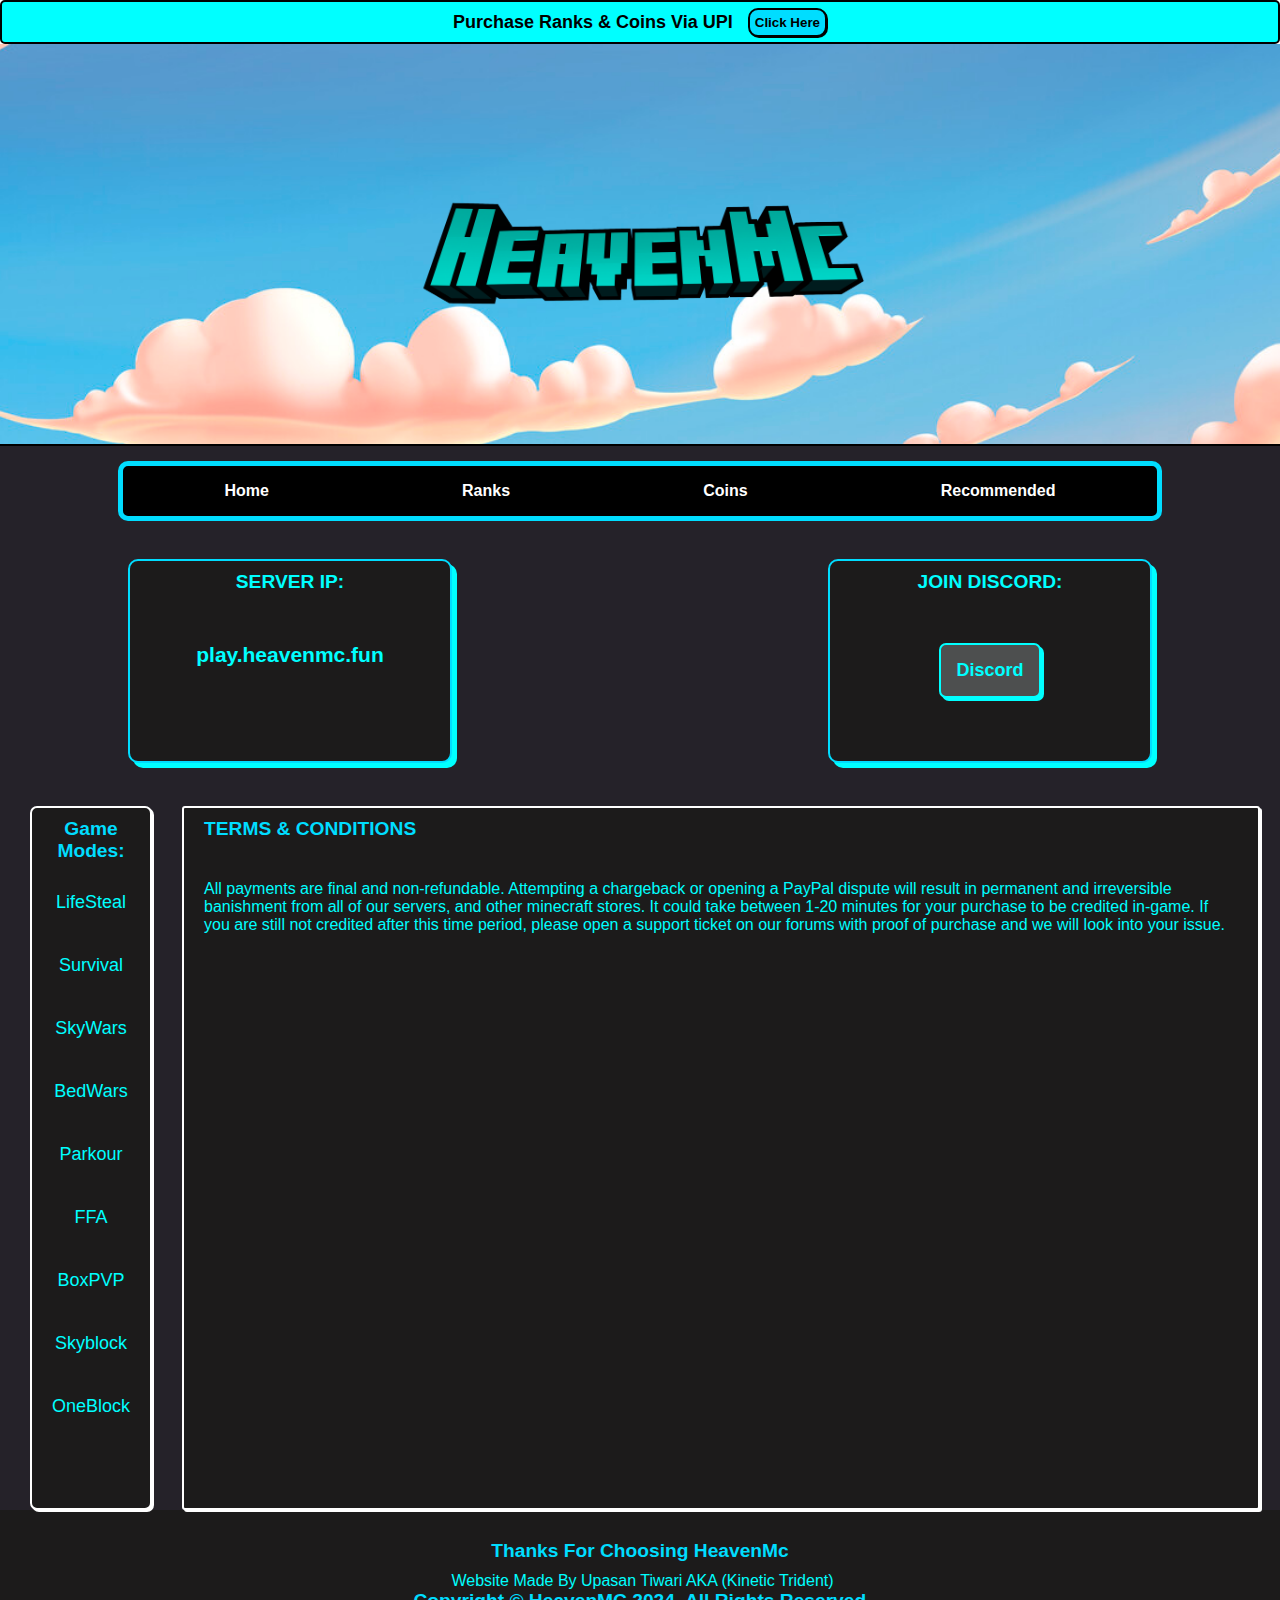
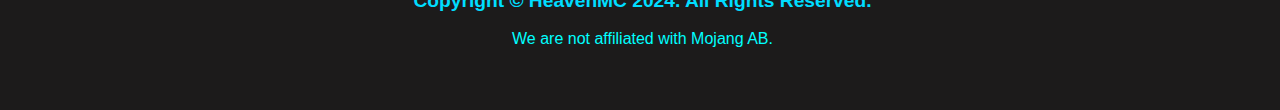
==== index.html @ b8bc9bab "Try" ====
<!DOCTYPE html>
<html lang="en">
<head>
    <meta charset="UTF-8">
    <meta name="viewport" content="width=device-width, initial-scale=1.0">
    <link rel="stylesheet" href="style.css">
    <title>HeavenMC</title>
</head>
<body>
    <!-- TOP TITTLE OF PAGE  -->
    <div class="notice">
        Purchase Ranks & Coins Via UPI  <button onclick="window.location.href='https://discord.gg/vRXnw2kEem';" class="noticebtn">Click Here</button>
    </div>

    <!-- HERO AREA CONTAINING LOGO OF HEAVENMC -->
    <div class="hero-main">
        <div class="hero-logo">
        </div>
    </div>
    
    <!-- MAIN AREA OF LANDING PAGE -->
    <div class="main">
        <!-- NAVIGATION SECTION -->
        <div class="nav-main">
            <div class="nav-con">
                <a href="index.html">Home</a>  
                <a href="ranks.html">Ranks</a> 
                <a href="coins.html">Coins</a>
                <a href="recommended.html">Recommended</a>
            </div>
        </div>
    
        <!-- INFORMATION SECTION -->
        <div class="info-main">
            <div class="info-con">
                <div class="info-ip">
                    <div class="ip-tittle">SERVER IP:</div>
                    <div class="ip-txt">play.heavenmc.fun</div>
                </div>
                <div class="info-dis">
                    <div class="dis-tittle">JOIN DISCORD:</div>
                    <div class="dis-txt"><button onclick="window.location.href='https://discord.gg/vRXnw2kEem';" class="disbtn">Discord</button></div>
                </div>
            </div>
        </div>

        <!-- TERMS AND CONDITION AS WELL AS GAMEMODES -->
        <div class="detail-main">
            <div class="game-main">
                <div class="game-tittle">Game Modes:</div>
                <div class="game-list">LifeSteal
                    <br><br><br> Survival
                    <br><br><br> SkyWars
                    <br><br><br> BedWars
                    <br><br><br> Parkour
                    <br><br><br> FFA
                    <br><br><br> BoxPVP
                    <br><br><br> Skyblock
                    <br><br><br> OneBlock
                </div>
            </div>
            <div class="terms-main">
                <div class="terms-tittle">TERMS & CONDITIONS</div>
                <div class="terms-txt">All payments are final and non-refundable. Attempting a chargeback or opening a PayPal dispute will result in permanent and irreversible banishment from all of our servers, and other minecraft stores.

                    It could take between 1-20 minutes for your purchase to be credited in-game. If you are still not credited after this time period, please open a support ticket on our forums with proof of purchase and we will look into your issue.
                </div>
            </div>
        </div>
    </div>

    <!-- FOOTER OF LANDING PAGE -->
    <footer>
        <div class="end-main">
            <div class="end-tittle">Thanks For Choosing HeavenMc</div>
            <div class="end-txt">Website Made By Upasan Tiwari AKA (Kinetic Trident)<br><div class="txt">Copyright © HeavenMC 2024. All Rights Reserved.</div><br>

                We are not affiliated with Mojang AB.</div>
        </div>
    </footer>

    <!-- JAVASCRIPT LINKINIG CODE -->
    <script src="main.js"></script>

</body>
</html>
---- style.css ----
*{
    padding: 0px;
    margin: 0px;
    font-family: Arial, Helvetica, sans-serif;
}

 /* TOP TITTLE OF PAGE   */
.notice {
    height: 40px;
    border: 2px solid black;
    border-radius: 5px;
    display: flex;
    align-items: center;
    justify-content: center;
    font-family: 'Trebuchet MS', 'Lucida Sans Unicode', 'Lucida Grande', 'Lucida Sans', Arial, sans-serif;
    background-color: aqua;
    font-weight: bolder;
    font-size: large;
    flex-wrap: wrap;
}

.noticebtn {
    margin-left: 15px;
    padding: 5px;
    border: 2px solid black;
    border-radius: 10px;
    font-weight: bold;
    font-family: 'Trebuchet MS', 'Lucida Sans Unicode', 'Lucida Grande', 'Lucida Sans', Arial, sans-serif;
    background-color: rgb(0, 221, 255);
    cursor: pointer;
    box-shadow: 1px 1px black;
}

.noticebtn:hover {
    border: 3px solid black;
    margin-left: 13px;
    box-shadow: 2px 2px black;
    padding: 5px;
}

/* HERO AREA CONTAINING LOGO OF HEAVENMC */
.hero-main {
    height: 400px;
    border-bottom: 2px solid black;
    display: flex;
    justify-content: center;
    align-items: center;
    background-image: url(sky.png);
    background-repeat: no-repeat;
    background-size: cover;
}

.hero-logo {
    height: 250px;
    width: 450px;
    display: flex;
    justify-content: center;
    align-items: center;
    background-image: url(Logo.png);
    background-repeat: no-repeat;
    background-size: cover;
    animation-name: logo;
    animation-duration:0.8s;
    animation-timing-function: ease-in-out;
    animation-delay: 0s;
    animation-iteration-count: infinite;
}

@keyframes logo {
    from {
        height: 230px;
        width: 430px;
    }
    to {
        height: 250px;
        width: 450px;
    }
}

/* MAIN AREA OF LANDING PAGE  */
.main {
    background-color: #252229;
}

/* NAVIGATION SECTION */
.nav-main {
    height: 50px;
    border-radius: 3px;
    display: flex;
    justify-content: center;
    align-items: center;
    padding: 20px;
}

.nav-con {
    border: 5px solid rgb(0, 221, 255);
    border-radius: 10px;
    height: 40px;
    display: flex;
    align-items: center;
    justify-content: space-around;
    width: 80vw;
    background-color: black;
    padding: 5px;
}

.nav-con a {
    text-decoration: none;
    color: white;
    font-weight: 600;
    transition: color 1s 2s ease-in-out;
}

.nav-con a:hover {
    color: aqua;
}

/* INFORMATION SECTION */
.info-main {
    height: 250px;
    color: aqua;
    display: flex;
    align-items: center;
    justify-content: center;
}

.info-con {
    height: 200px;
    display: flex;
    justify-content: space-between;
    align-items: center;
    width: 80vw;
    padding: 20px;
}

.info-ip {
    height: 180px;
    width: 300px;
    border: 2px solid rgb(0, 221, 255);
    border-radius: 10px;
    padding: 10px;
    background-color: rgb(28, 27, 27);
    display: flex;
    flex-direction: column;
    align-items: center;
    font-size: larger;
    font-weight: bold;
    box-shadow: 5px 5px aqua;
}

.ip-txt {
    font-family: 'Trebuchet MS', 'Lucida Sans Unicode', 'Lucida Grande', 'Lucida Sans', Arial, sans-serif;
    margin-top: 50px;
    font-size: 21px;
}

.info-dis {
    height: 180px;
    width: 300px;
    border: 2px solid rgb(0, 221, 255);
    border-radius: 10px;
    padding: 10px;
    display: flex;
    flex-direction: column;
    align-items: center;
    font-size: larger;
    background-color: rgb(28, 27, 27);
    font-weight: bold;
    box-shadow: 5px 5px aqua;
}

.dis-txt {
    margin-top: 50px;
}

.disbtn {
    border: 2px solid aqua;
    border-radius: 7px;
    font-size: large;
    font-weight: bold;
    font-family: 'Trebuchet MS', 'Lucida Sans Unicode', 'Lucida Grande', 'Lucida Sans', Arial, sans-serif;
    background-color: rgb(77, 79, 79);
    cursor: pointer;
    box-shadow: 3px 3px aqua;
    padding: 15px;
    color: aqua;
}

/* TERMS AND CONDITION AS WELL AS GAMEMODES */
.detail-main {
    height: fit-content;
    display: flex;
    flex-direction: row;
    width: 100%;
    margin-top: 20px;
}

.game-main {
    border: 2px solid white;
    color: aqua;
    height: 700px;
    width: 300px;
    margin-left: 30px;
    margin-right: 30px;
    border-radius: 7px;
    box-shadow: 2px 2px white;
    background-color: rgb(28, 27, 27);
}

.game-tittle {
    color: rgb(0, 221, 255);
    text-align: center;
    padding: 10px;
    font-size: larger;
    font-weight: bold;
}

.game-list {
    text-align: center;
    margin: 20px;
    font-family: 'Trebuchet MS', 'Lucida Sans Unicode', 'Lucida Grande', 'Lucida Sans', Arial, sans-serif;
    font-size: large;
}

.terms-main {
    border: 2px solid white;
    min-height: 700px;
    max-height: fit-content;
    color: aqua;
    background-color: rgb(28, 27, 27);
    max-width: fit-content;
    margin-right: 20px;
    border-radius: 3px;
    box-shadow: 2px 2px white;
}


.terms-tittle {
    color: rgb(0, 221, 255);
    font-size: larger;
    font-weight: bold;
    margin-top: 10px;
    margin-left: 20px;
}

.terms-txt {
    font-size: medium;
    margin-top: 20px;
    padding: 20px;
}

/* FOOTER OF LANDING PAGE  */
footer {
    background-color: rgb(28, 27, 27);
    color: aqua;
    height: 200px;
}

.end-main {
    padding-top: 30px;
}

.end-tittle {
    color: rgb(0, 221, 255);
    font-size: larger;
    font-weight: bold;
    text-align: center;
}

.end-txt {
    margin-top: 10px;
    margin-left: 5px;
    text-align: center;
}

.txt {
    font-weight: bolder;
    color: rgb(0, 221, 255);
    font-size: larger;
    text-align: center;
}
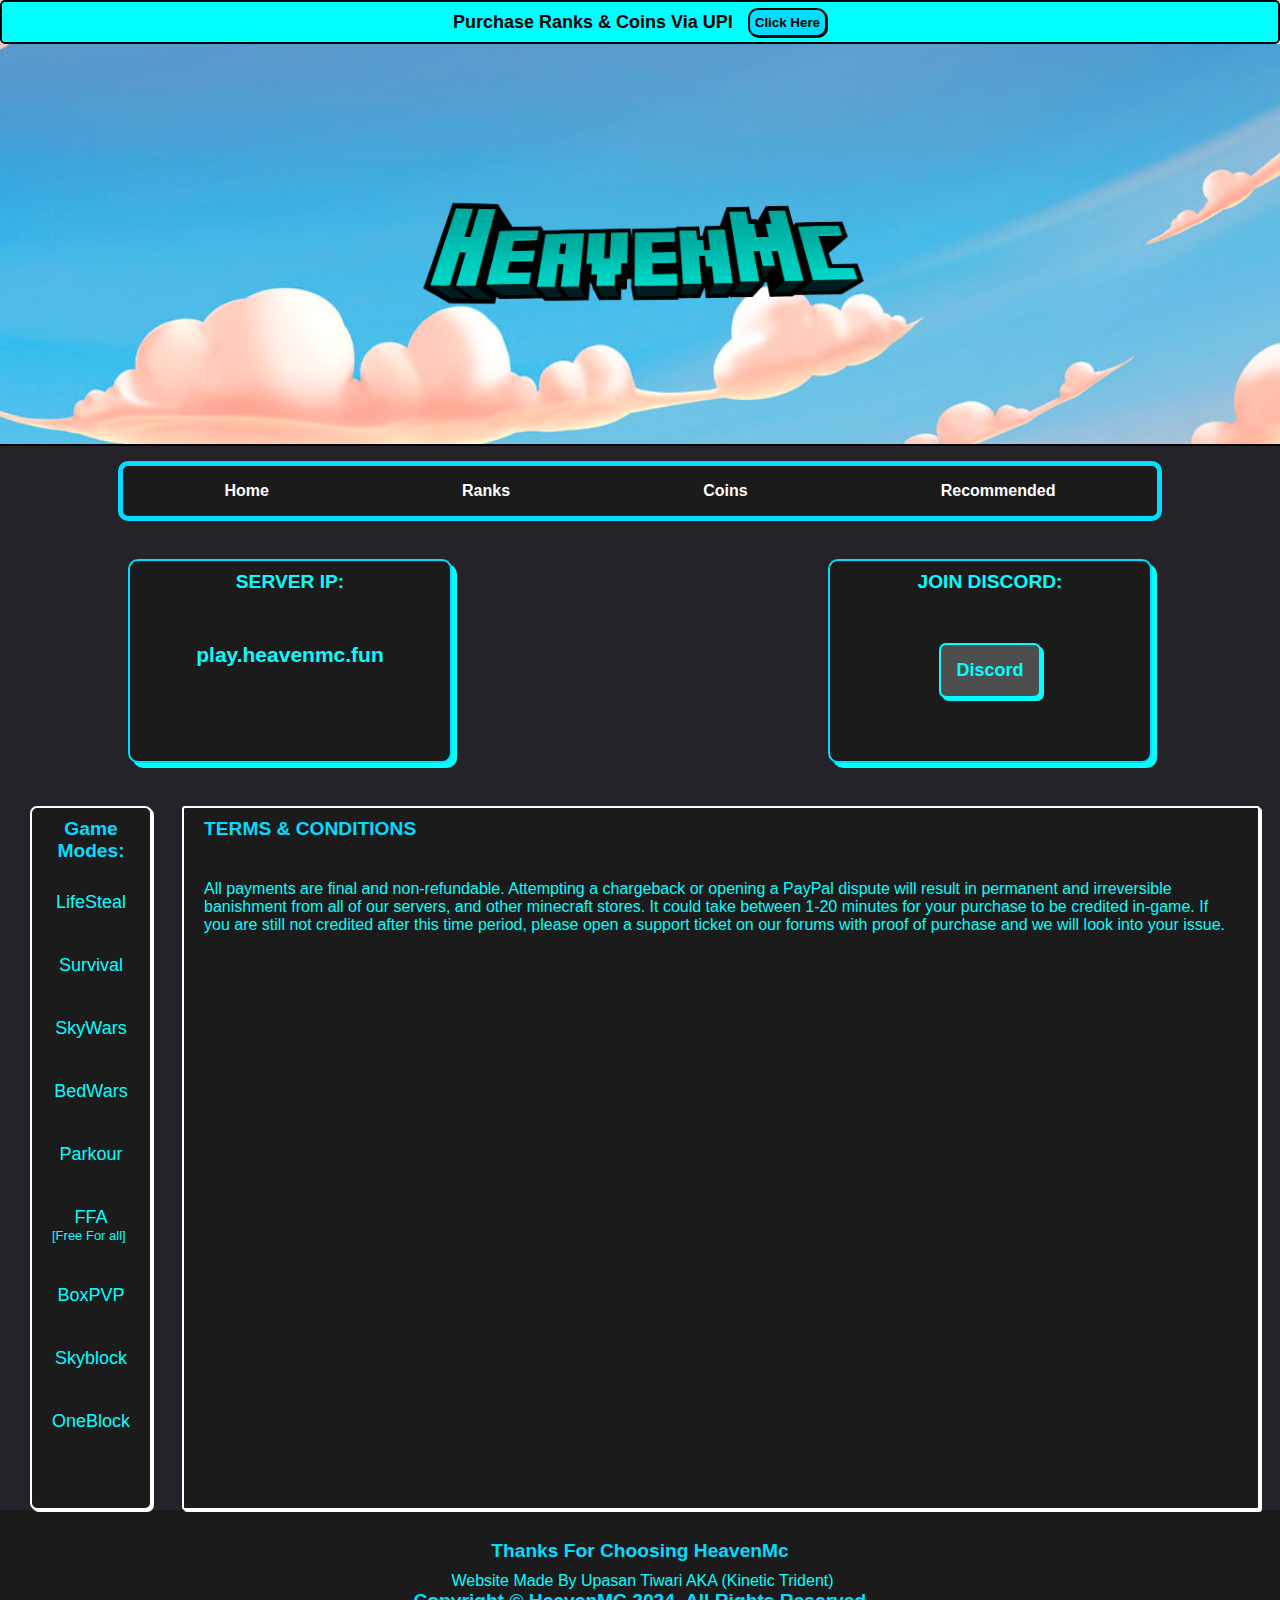
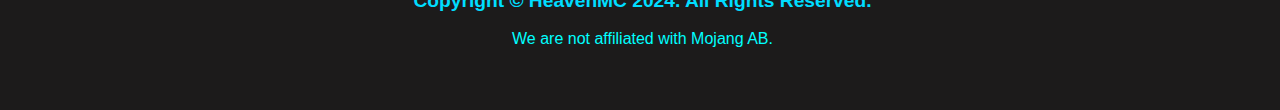
==== commit 4e483586: "Merge branch 'main' of https://github.com/KineticTrident/HeavenMC" ====
--- a/index.html
+++ b/index.html
@@ -48,15 +48,44 @@
         <div class="detail-main">
             <div class="game-main">
                 <div class="game-tittle">Game Modes:</div>
-                <div class="game-list">LifeSteal
-                    <br><br><br> Survival
-                    <br><br><br> SkyWars
-                    <br><br><br> BedWars
-                    <br><br><br> Parkour
-                    <br><br><br> FFA
-                    <br><br><br> BoxPVP
-                    <br><br><br> Skyblock
-                    <br><br><br> OneBlock
+                <div class="game-list">
+                    <p id="lifesteal">
+                        LifeSteal
+                    </p>
+                    <br><br>
+                    <p id=survival>
+                        Survival
+                    </p>
+                    <br><br>
+                    <p id="skywars">
+                        SkyWars
+                    </p>
+                    <br><br>
+                    <p id="Bedwars">
+                        BedWars
+                    </p>
+                    <br><br> 
+                    <p id="parkour">
+                        Parkour
+                    </p>
+                    <br><br>
+                    <p id="FFA">
+                        FFA
+                        <br>
+                        <p id="freefa">[Free For all]</p>
+                    </p>
+                    <br><br>
+                    <p id="boxpvp">
+                        BoxPVP
+                    </p>
+                    <br><br>
+                    <p id="skyblock">
+                        Skyblock
+                    </p>
+                    <br><br>
+                    <p id="oneblock">
+                        OneBlock
+                    </p>
                 </div>
             </div>
             <div class="terms-main">
--- a/style.css
+++ b/style.css
@@ -60,9 +60,9 @@
     background-repeat: no-repeat;
     background-size: cover;
     animation-name: logo;
-    animation-duration:0.8s;
-    animation-timing-function: ease-in-out;
-    animation-delay: 0s;
+    animation-duration:4s;
+    animation-timing-function:ease-in-out;
+    animation-delay: 1s;
     animation-iteration-count: infinite;
 }
 
@@ -100,7 +100,7 @@
     align-items: center;
     justify-content: space-around;
     width: 80vw;
-    background-color: black;
+    background-color: rgb(28, 27, 27);
     padding: 5px;
 }
 
@@ -108,13 +108,12 @@
     text-decoration: none;
     color: white;
     font-weight: 600;
-    transition: color 1s 2s ease-in-out;
+    transition: font-size -1s 1s ease-in-out;
 }
 
 .nav-con a:hover {
-    color: aqua;
-}
-
+    font-size: larger;
+}
 /* INFORMATION SECTION */
 .info-main {
     height: 250px;
@@ -278,4 +277,57 @@
     color: rgb(0, 221, 255);
     font-size: larger;
     text-align: center;
-}+}
+/* gamemode elements */
+#freefa{
+    font-size: 13px;
+    text-align: left;
+}
+#lifesteal:hover{
+    color:whitesmoke;
+    font-size: larger;
+    margin: -3.3px;
+}
+#survival:hover{
+    color:whitesmoke;
+    font-size: larger;
+    margin: -3.3px;
+}
+#skywars:hover{
+    color:whitesmoke;
+    font-size: larger;
+    margin: -4px;
+}
+#Bedwars:hover{
+    color:whitesmoke;
+    font-size: larger;
+    margin: -6px;
+}
+#parkour:hover{
+    color:whitesmoke;
+    font-size: larger;
+    margin: -3.3px;
+}
+#FFA:hover{
+    color:whitesmoke;
+    font-size: larger;
+    margin: -3.3px;
+}
+#freefa:hover{
+    color: whitesmoke;
+}
+#boxpvp:hover{
+    color:whitesmoke;
+    font-size: larger;
+    margin: -3.3px;
+}
+#skyblock:hover{
+    color:whitesmoke;
+    font-size: larger;
+    margin: -4px;
+}
+#oneblock:hover{
+    color:whitesmoke;
+    font-size: larger;
+    margin: -7.5px;
+}
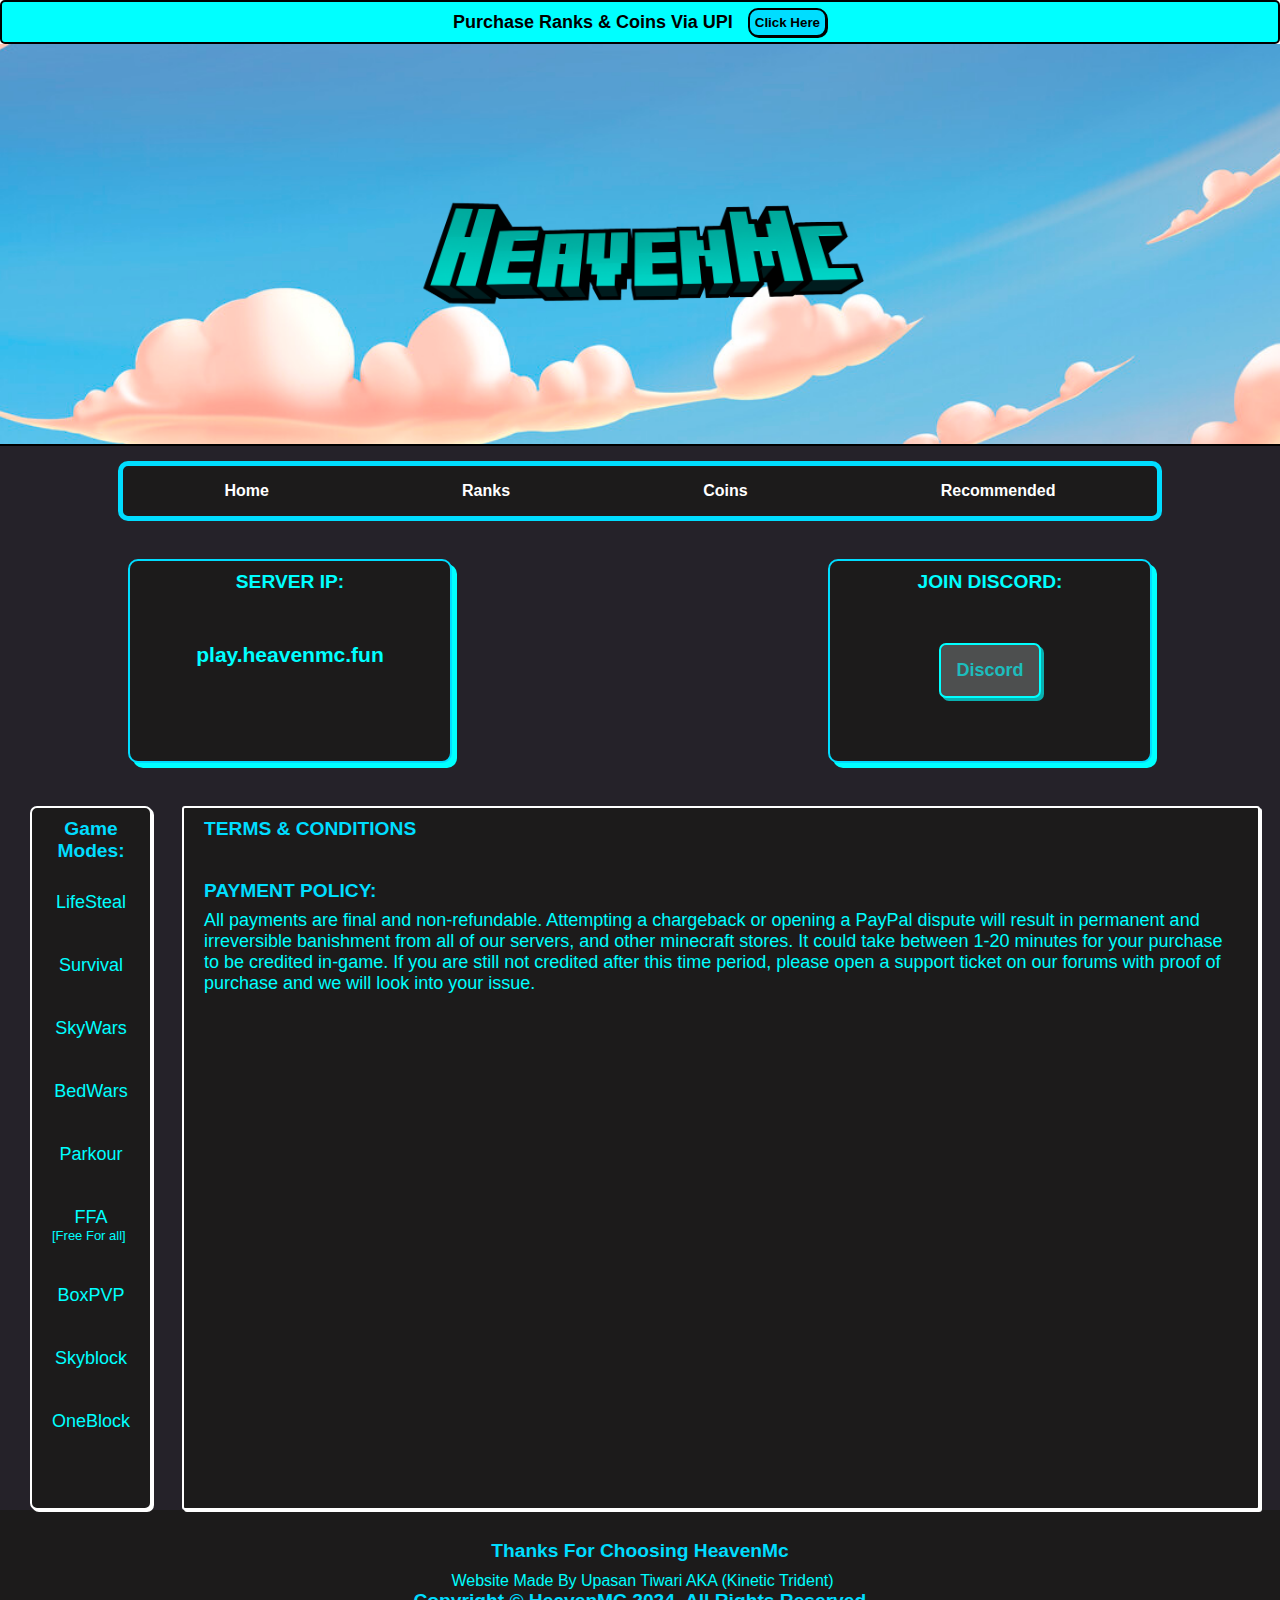
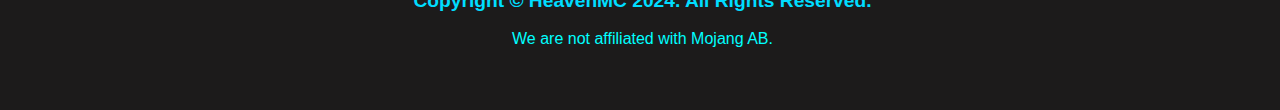
==== commit 7758218d: "Kinetic" ====
--- a/index.html
+++ b/index.html
@@ -90,9 +90,11 @@
             </div>
             <div class="terms-main">
                 <div class="terms-tittle">TERMS & CONDITIONS</div>
-                <div class="terms-txt">All payments are final and non-refundable. Attempting a chargeback or opening a PayPal dispute will result in permanent and irreversible banishment from all of our servers, and other minecraft stores.
+                <div class="terms-txt">
+                    <div class="pay-tittle">PAYMENT POLICY:</div>
+                    <P id="payment">All payments are final and non-refundable. Attempting a chargeback or opening a PayPal dispute will result in permanent and irreversible banishment from all of our servers, and other minecraft stores.
 
-                    It could take between 1-20 minutes for your purchase to be credited in-game. If you are still not credited after this time period, please open a support ticket on our forums with proof of purchase and we will look into your issue.
+                    It could take between 1-20 minutes for your purchase to be credited in-game. If you are still not credited after this time period, please open a support ticket on our forums with proof of purchase and we will look into your issue.</P>
                 </div>
             </div>
         </div>
--- a/style.css
+++ b/style.css
@@ -60,7 +60,7 @@
     background-repeat: no-repeat;
     background-size: cover;
     animation-name: logo;
-    animation-duration:4s;
+    animation-duration:0.8s;
     animation-timing-function:ease-in-out;
     animation-delay: 1s;
     animation-iteration-count: infinite;
@@ -180,8 +180,13 @@
     font-family: 'Trebuchet MS', 'Lucida Sans Unicode', 'Lucida Grande', 'Lucida Sans', Arial, sans-serif;
     background-color: rgb(77, 79, 79);
     cursor: pointer;
+    box-shadow: 3px 3px rgba(0, 255, 255, 0.658);
+    padding: 15px;
+    color: rgba(0, 255, 255, 0.632);
+}
+
+.disbtn:hover {
     box-shadow: 3px 3px aqua;
-    padding: 15px;
     color: aqua;
 }
 
@@ -221,6 +226,19 @@
     font-size: large;
 }
 
+/* PAYMENTS */
+
+#payment {
+    font-size: large;
+}
+
+.pay-tittle {
+    color: rgb(0, 221, 255);
+    font-size: larger;
+    font-weight: bold;
+    margin-bottom: 8px;
+}
+
 .terms-main {
     border: 2px solid white;
     min-height: 700px;
@@ -243,7 +261,6 @@
 }
 
 .terms-txt {
-    font-size: medium;
     margin-top: 20px;
     padding: 20px;
 }
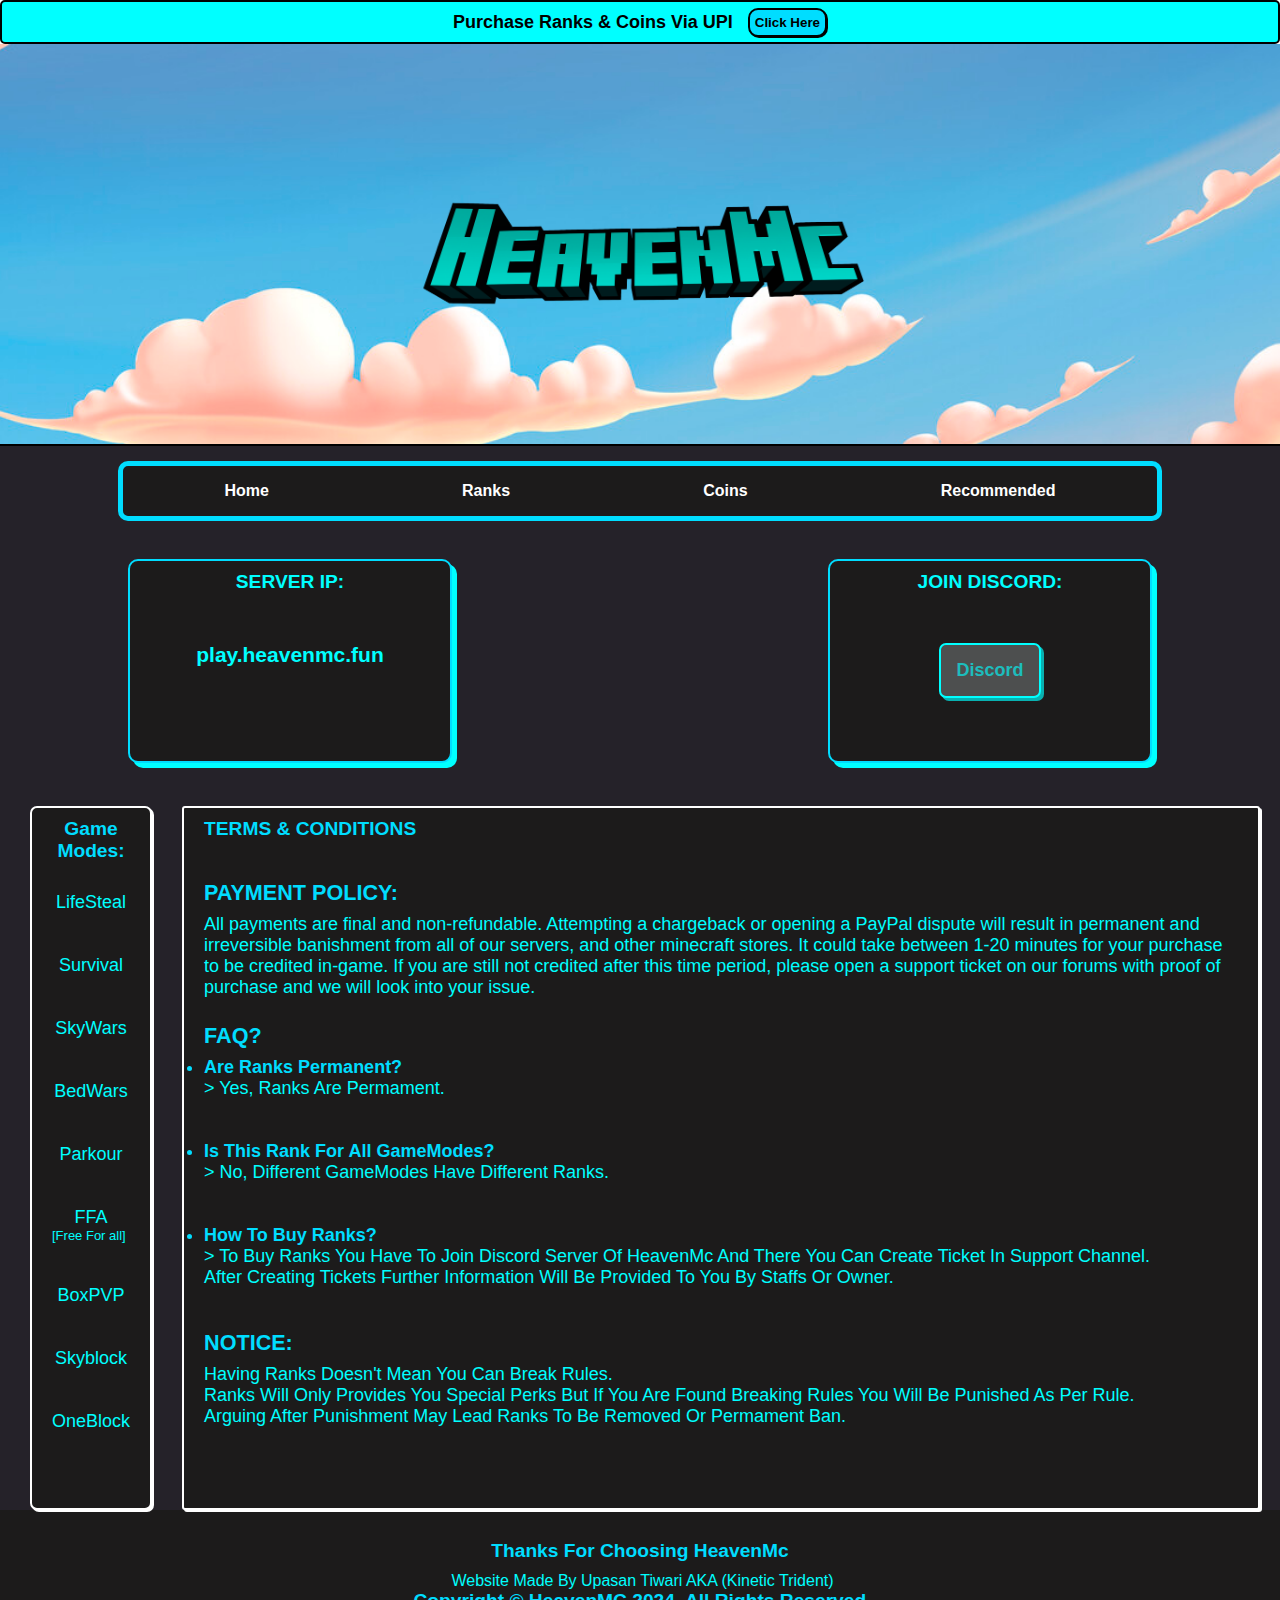
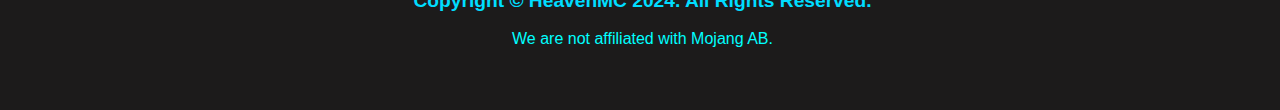
==== commit ae68e8e5: "Terms" ====
--- a/index.html
+++ b/index.html
@@ -95,6 +95,26 @@
                     <P id="payment">All payments are final and non-refundable. Attempting a chargeback or opening a PayPal dispute will result in permanent and irreversible banishment from all of our servers, and other minecraft stores.
 
                     It could take between 1-20 minutes for your purchase to be credited in-game. If you are still not credited after this time period, please open a support ticket on our forums with proof of purchase and we will look into your issue.</P>
+
+                    <div class="faq">FAQ?</div>
+                    <p class="faqtxt">
+                        <li>Are Ranks Permanent?</li>
+                        > Yes, Ranks Are Permament.
+                        <br><br><br>
+                        <li>Is This Rank For All GameModes?</li>
+                        > No, Different GameModes Have Different Ranks.
+                        <br><br><br>
+                        <li>How To Buy Ranks?</li>
+                        > To Buy Ranks You Have To Join Discord Server Of HeavenMc And There You Can Create Ticket In Support Channel. <br>
+                        After Creating Tickets Further Information Will Be Provided To You By Staffs Or Owner.
+                        <br><br><br>
+                    </p>
+                        <div class="imp-tittle">NOTICE:</div>
+                        Having Ranks Doesn't Mean You Can Break Rules. <br>
+                        Ranks Will Only Provides You Special Perks But If You Are Found Breaking Rules You Will Be Punished As Per Rule. <br>
+                        Arguing After Punishment May Lead Ranks To Be Removed Or Permament Ban.
+                        <br><br><br>
+                        
                 </div>
             </div>
         </div>
--- a/style.css
+++ b/style.css
@@ -239,6 +239,26 @@
     margin-bottom: 8px;
 }
 
+.faq {
+    color: rgb(0, 221, 255);
+    font-size: larger;
+    font-weight: bold;
+    margin-bottom: 8px;
+    margin-top: 25px;
+}
+
+.terms-txt li{
+    color: rgb(0, 221, 255);
+    font-weight: bold;
+}
+
+.imp-tittle {
+    color: rgb(0, 221, 255);
+    font-size: larger;
+    font-weight: bold;
+    margin-bottom: 8px;
+}
+
 .terms-main {
     border: 2px solid white;
     min-height: 700px;
@@ -263,6 +283,7 @@
 .terms-txt {
     margin-top: 20px;
     padding: 20px;
+    font-size: large;
 }
 
 /* FOOTER OF LANDING PAGE  */
@@ -341,10 +362,10 @@
 #skyblock:hover{
     color:whitesmoke;
     font-size: larger;
-    margin: -4px;
+    margin: -4.5px;
 }
 #oneblock:hover{
     color:whitesmoke;
     font-size: larger;
-    margin: -7.5px;
-}
+    margin: -7.7px;
+}
